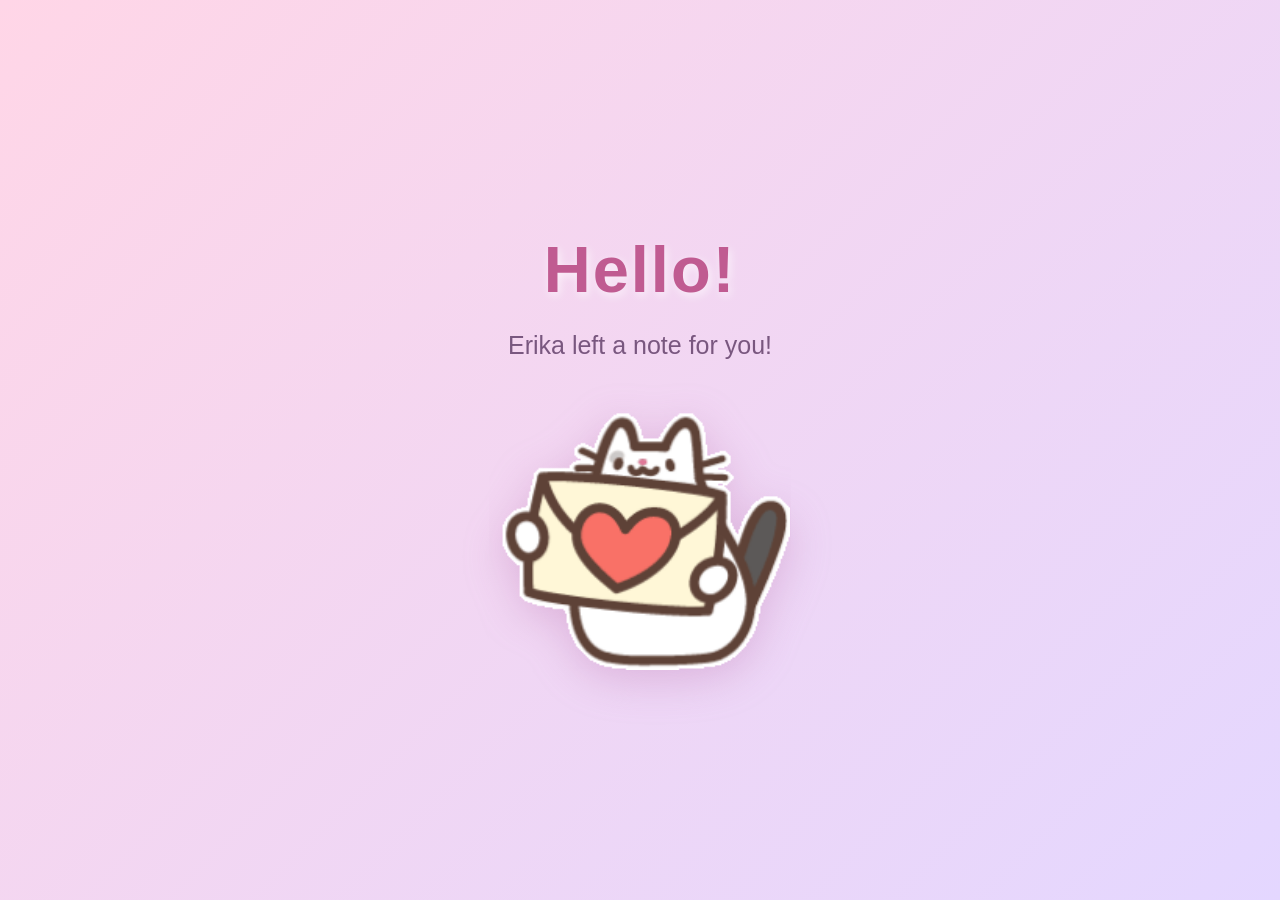
==== index.html @ 1a52891b "Update index.html" ====
<!DOCTYPE html>
<html lang="en">
    <head>
    <meta charset ="UTF-8" />
  <meta name="viewport" content="width=device-width,initial-scale=1.0" />
  <title id="title">Wave 57</title>
  <link rel="stylesheet" href="./style.css" />
  <script src="script.js"></script>
    </head>

<body>
<div class="Greetings">Hello!</div>
<div class="Body">Erika left a note for you!</div>
<a href="mainpage.html" target="_blank">
    <img src="Photos/mail-love.gif" alt="main page" width="300">
</a>
    <audio autoplay loop>
        <source src="di na muli-best part loop (TikTok ver).mp3" type="audio/mpeg'>
            </audio>
<div class="note">Click the cat with mail to show your mail!</div>
</body>
---- style.css ----
* {
    margin: 0;
    padding: 0;
    box-sizing: border-box;
}

html {
    min-height: 100%;
}

body {
    min-height: 100vh;
    min-height: 100dvh;
    width: 100%;

    display: flex;
    flex-direction: column;
    justify-content: center;
    align-items: center;

    text-align: center;
    padding: 40px 20px;
    gap: 18px;

    background: linear-gradient(
        135deg,
        #ffd6e7,
        #e4d7ff,
        #c9edff,
        #ffe4f3
    );

    background-size: 300% 300%;
    animation: gradientMove 12s ease infinite;

    font-family: "Segoe UI", Arial, sans-serif;
    color: #674568;

    overflow-wrap: break-word;
}
@keyframes gradientMove {
    0% {
        background-position: 0% 50%;
    }

    50% {
        background-position: 100% 50%;
    }

    100% {
        background-position: 0% 50%;
    }
}

.Greetings {
    font-size: clamp(38px, 8vw, 65px);
    font-weight: 700;
    line-height: 1.2;
    color: #c05b91;
    letter-spacing: 2px;

    text-shadow: 2px 3px 10px #ffffffaa;
}

.Body {
    width: 100%;
    max-width: 500px;

    font-size: clamp(17px, 4vw, 25px);
    line-height: 1.5;
    color: #79577f;
}

a {
    display: inline-block;
    max-width: 100%;

    border-radius: 25px;
    text-decoration: none;

    transition: transform 0.3s ease,
                filter 0.3s ease;

    -webkit-tap-highlight-color: transparent;
}

a img {
    display: block;

    width: clamp(180px, 65vw, 300px);
    max-width: 100%;
    height: auto;

    border-radius: 25px;

    filter: drop-shadow(
        0 10px 20px #b66eaa55
    );
}

@media (hover: hover) and (pointer: fine) {
    a:hover {
        transform: scale(1.06);
        filter: brightness(1.05);
    }
}

a:active {
    transform: scale(0.96);
}

a:focus-visible {
    outline: 3px solid #c05b91;
    outline-offset: 6px;
}

.note {
    width: 100%;
    max-width: 350px;

    font-size: clamp(13px, 3.5vw, 15px);
    line-height: 1.6;

    color: #896b91;
    font-style: italic;
    letter-spacing: 0.3px;
}

@media (max-width: 380px) {
    body {
        padding: 25px 16px;
        gap: 14px;
    }

    .Greetings {
        letter-spacing: 1px;
    }

    a img {
        width: min(220px, 70vw);
    }
}

@media (max-height: 500px) and (orientation: landscape) {
    body {
        justify-content: flex-start;
        padding-top: 20px;
        padding-bottom: 20px;
        gap: 12px;
    }

    .Greetings {
        font-size: clamp(30px, 7vh, 42px);
    }

    a img {
        width: min(150px, 35vw);
    }
}

@media (prefers-reduced-motion: reduce) {
    body {
        animation: none;
    }

    a {
        transition: none;
    }
}
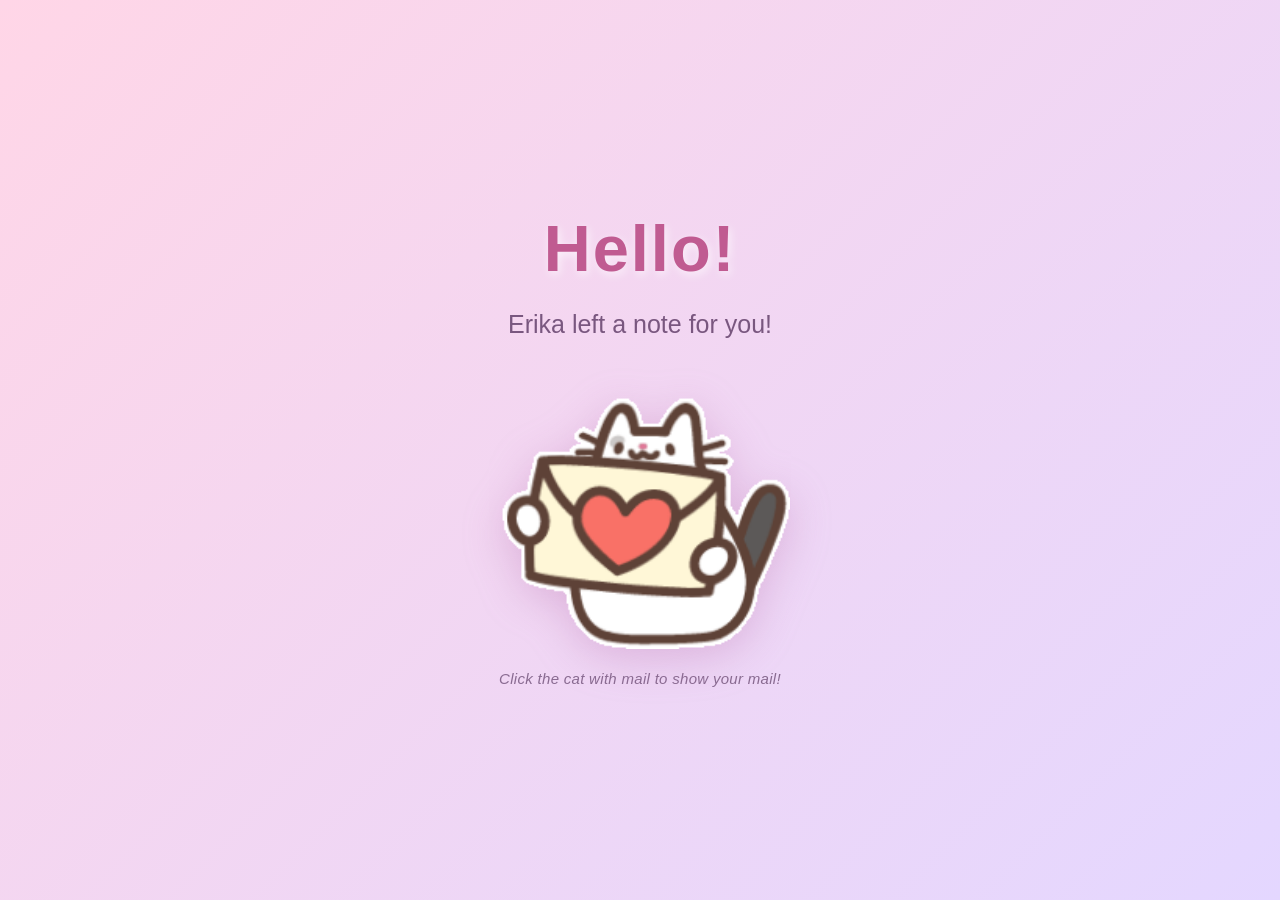
==== commit 122ae281: "Update index.html" ====
--- a/index.html
+++ b/index.html
@@ -15,7 +15,7 @@
     <img src="Photos/mail-love.gif" alt="main page" width="300">
 </a>
     <audio autoplay loop>
-        <source src="di na muli-best part loop (TikTok ver).mp3" type="audio/mpeg'>
+        <source src="di na muli-best part loop (TikTok ver).mp3" type="audio/mpeg">
             </audio>
 <div class="note">Click the cat with mail to show your mail!</div>
 </body>
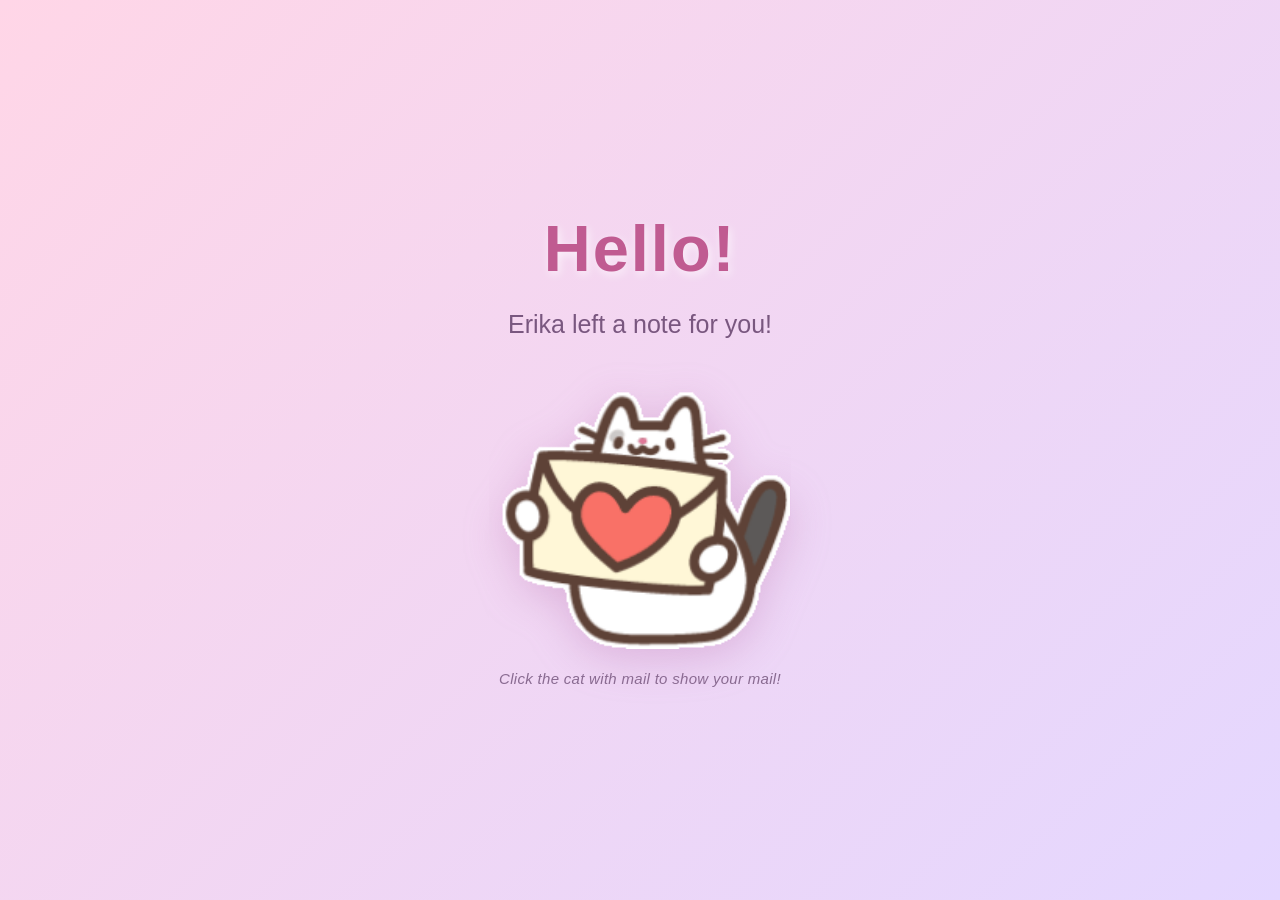
==== commit 243fe05f: "Update index.html" ====
--- a/index.html
+++ b/index.html
@@ -14,8 +14,8 @@
 <a href="mainpage.html" target="_blank">
     <img src="Photos/mail-love.gif" alt="main page" width="300">
 </a>
-    <audio autoplay loop>
-        <source src="di na muli-best part loop (TikTok ver).mp3" type="audio/mpeg">
-            </audio>
 <div class="note">Click the cat with mail to show your mail!</div>
+<audio autoplay loop>
+    <source src="di na muli-best part loop (TikTok ver).mp3" type="audio/mpeg">
+</audio>
 </body>
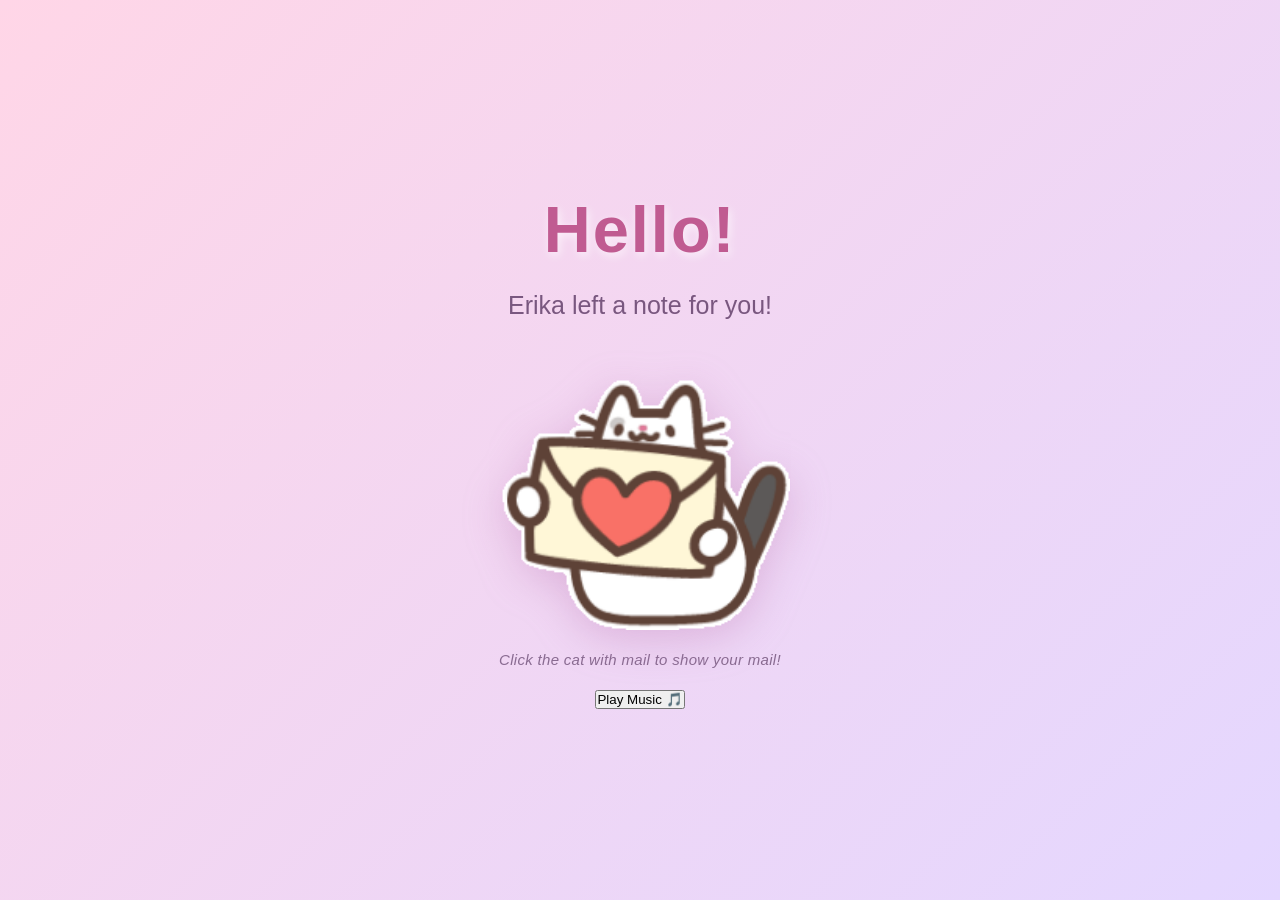
==== commit 897efd9d: "Update index.html" ====
--- a/index.html
+++ b/index.html
@@ -15,7 +15,21 @@
     <img src="Photos/mail-love.gif" alt="main page" width="300">
 </a>
 <div class="note">Click the cat with mail to show your mail!</div>
-<audio autoplay loop>
-    <source src="di na muli-best part loop (TikTok ver).mp3" type="audio/mpeg">
+<audio id="backgroundMusic" loop>
+    <source src="./di%20na%20muli-best%20part%20loop%20(TikTok%20ver).mp3" type="audio/mpeg">
+    Your browser does not support the audio element.
 </audio>
+
+<button onclick="playMusic()">Play Music 🎵</button>
+
 </body>
+    
+<script>
+    function playMusic() {
+        const audio = document.getElementById("backgroundMusic");
+
+        audio.play().catch(error => {
+            console.error("Audio playback failed:", error);
+        });
+    }
+</script>
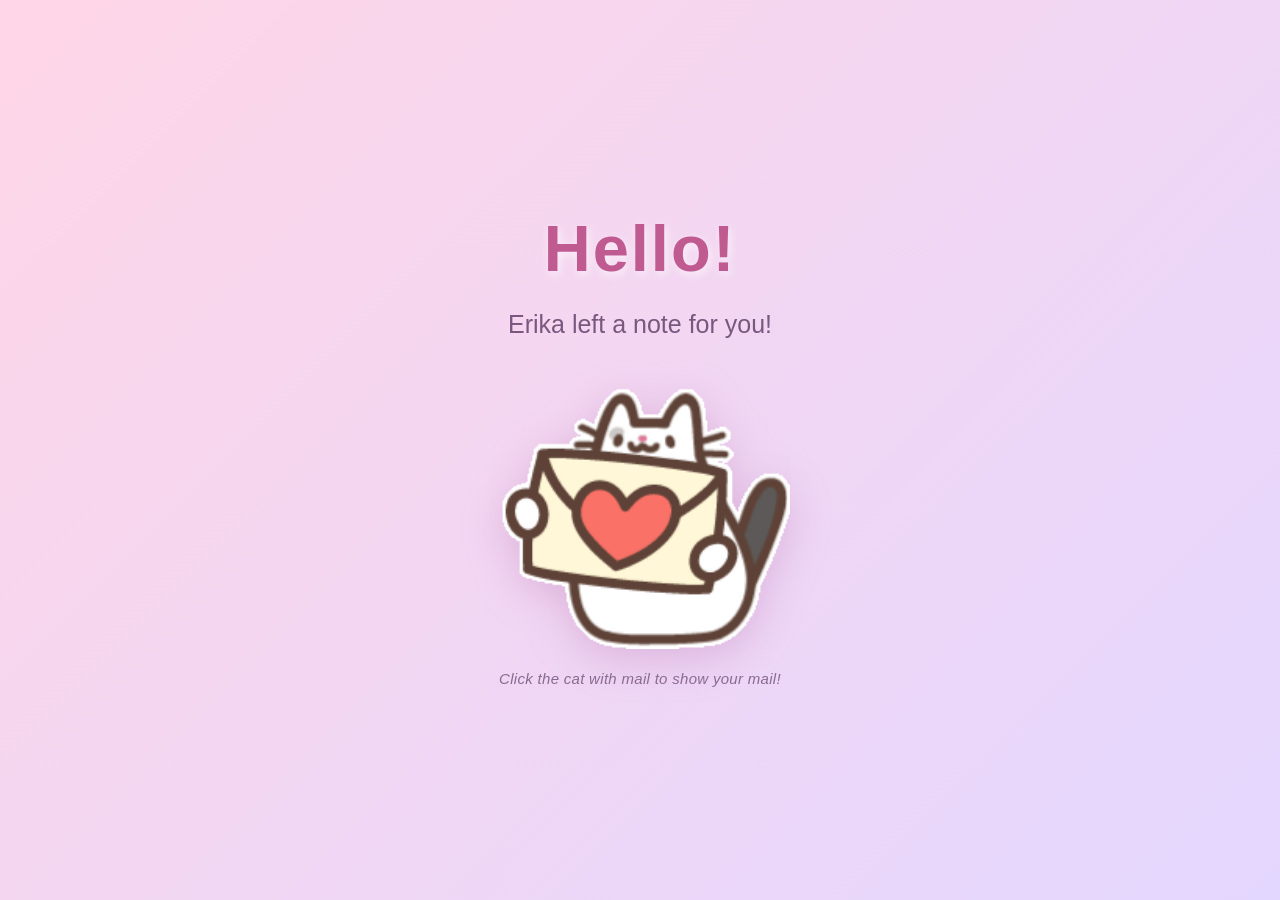
==== commit 0e4cffca: "Update index.html" ====
--- a/index.html
+++ b/index.html
@@ -15,21 +15,13 @@
     <img src="Photos/mail-love.gif" alt="main page" width="300">
 </a>
 <div class="note">Click the cat with mail to show your mail!</div>
-<audio id="backgroundMusic" loop>
-    <source src="./di%20na%20muli-best%20part%20loop%20(TikTok%20ver).mp3" type="audio/mpeg">
-    Your browser does not support the audio element.
-</audio>
+    
+<audio id="backgroundMusic" loop preload="auto">
+        <source
+            src="./di%20na%20muli-best%20part%20loop%20(TikTok%20ver).mp3"
+            type="audio/mpeg">
+    </audio>
 
-<button onclick="playMusic()">Play Music 🎵</button>
 
 </body>
     
-<script>
-    function playMusic() {
-        const audio = document.getElementById("backgroundMusic");
-
-        audio.play().catch(error => {
-            console.error("Audio playback failed:", error);
-        });
-    }
-</script>
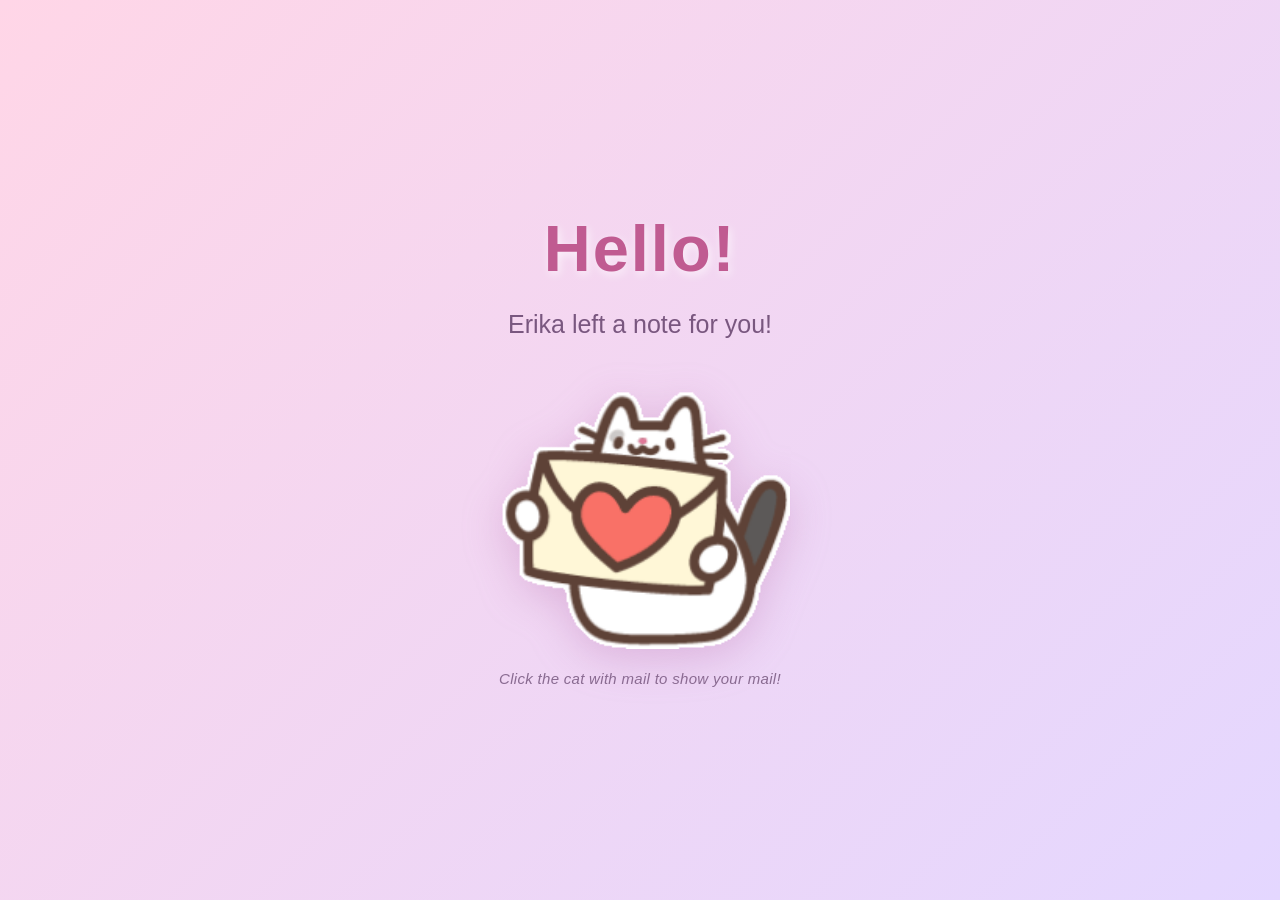
==== commit 42402c8c: "Update index.html" ====
--- a/index.html
+++ b/index.html
@@ -18,7 +18,7 @@
     
 <audio id="backgroundMusic" loop preload="auto">
         <source
-            src="./di%20na%20muli-best%20part%20loop%20(TikTok%20ver).mp3"
+            src="./bgmusic.mp3"
             type="audio/mpeg">
     </audio>
 
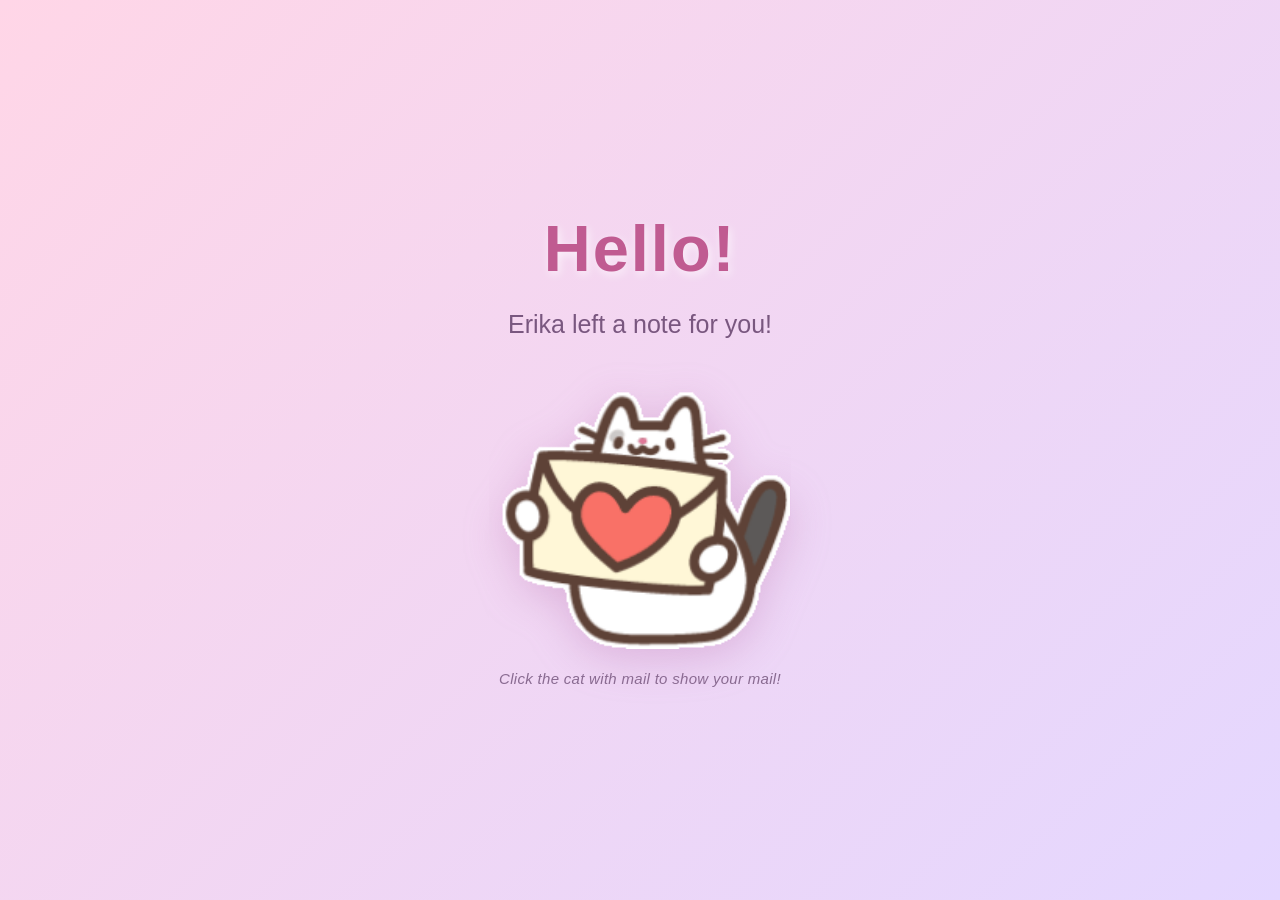
==== commit f910e130: "Update index.html" ====
--- a/index.html
+++ b/index.html
@@ -5,7 +5,7 @@
   <meta name="viewport" content="width=device-width,initial-scale=1.0" />
   <title id="title">Wave 57</title>
   <link rel="stylesheet" href="./style.css" />
-  <script src="script.js"></script>
+  <script src="music.js"></script>
     </head>
 
 <body>
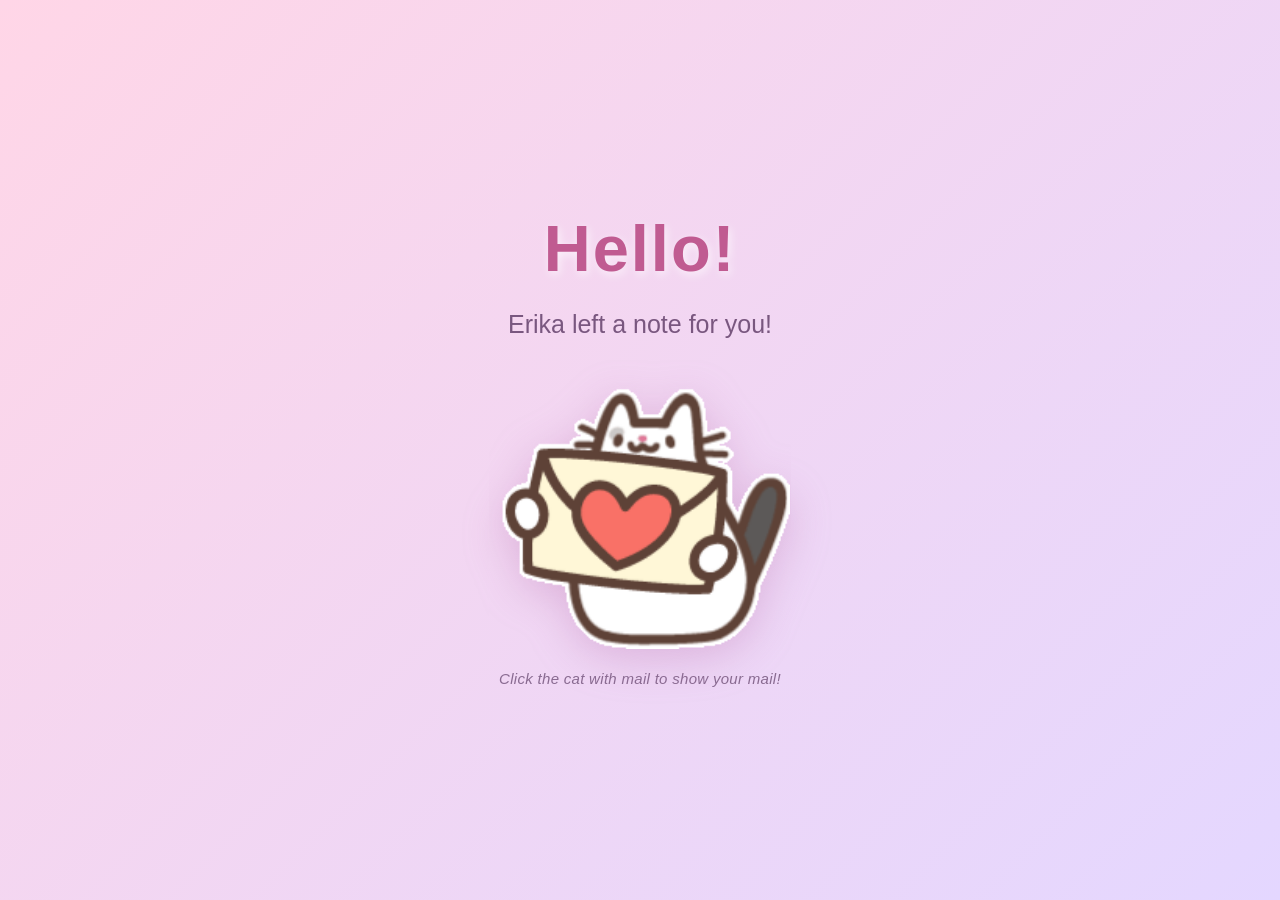
==== commit c5b9adac: "Update index.html" ====
--- a/index.html
+++ b/index.html
@@ -20,7 +20,7 @@
         <source
             src="./bgmusic.mp3"
             type="audio/mpeg">
-    </audio>
+</audio>
 
 
 </body>
